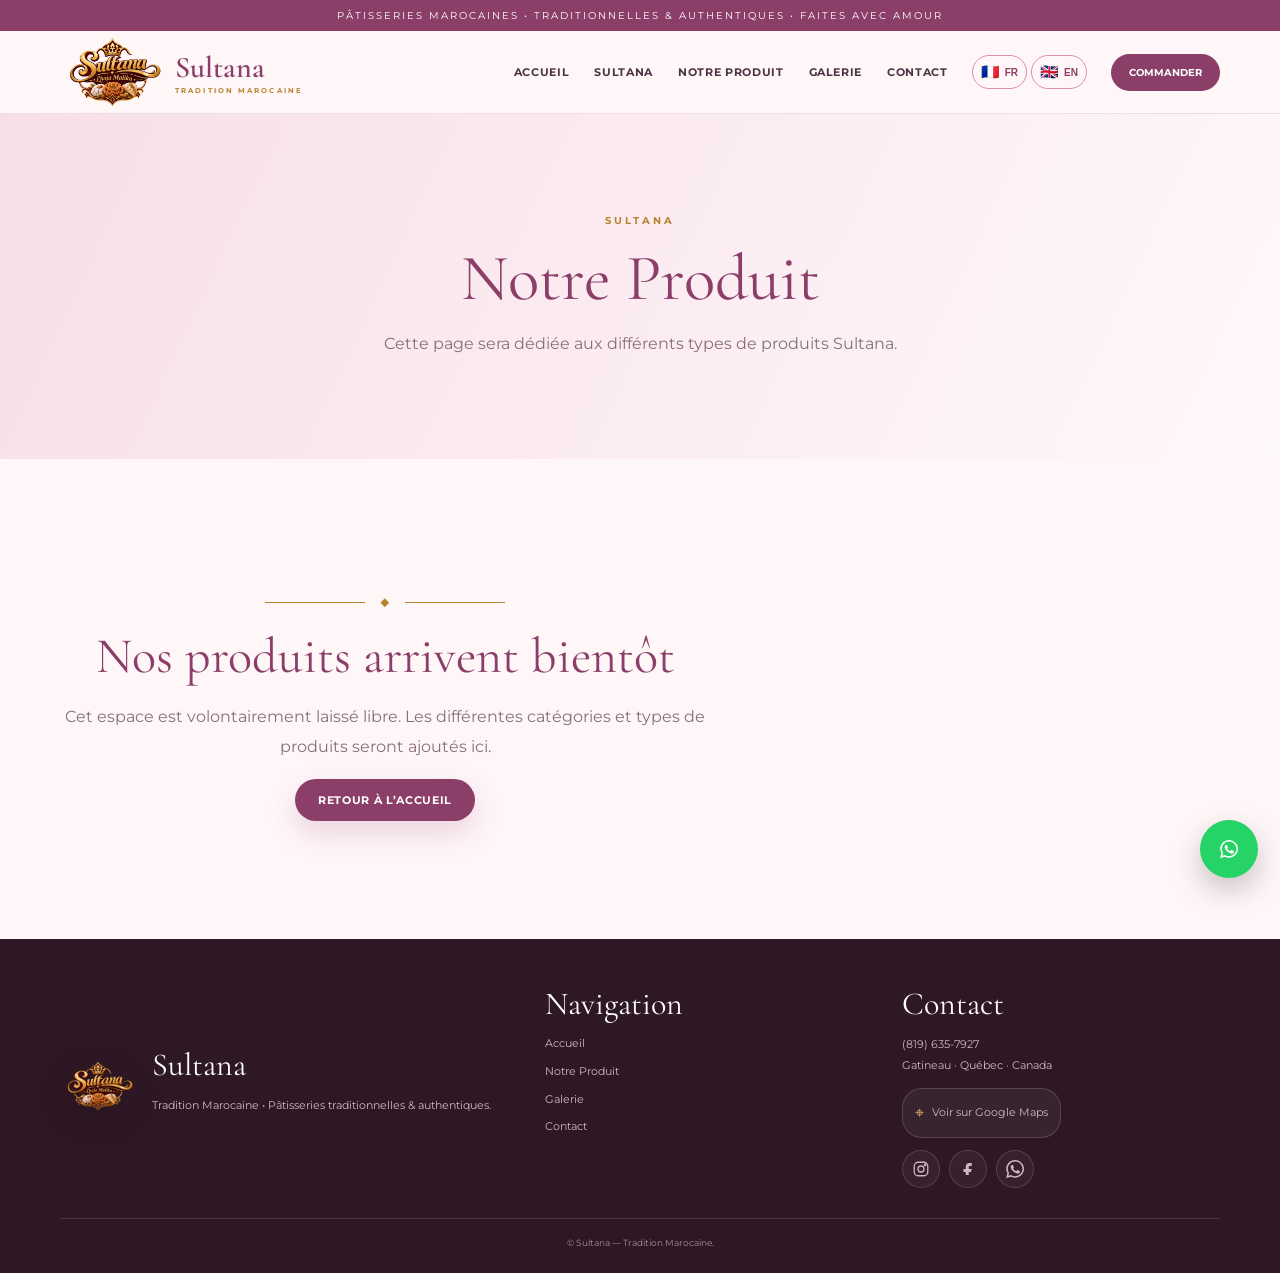
==== produit.html @ 3075e571 "final angfr" ====
<!DOCTYPE html>
<html lang="fr">
<head>
<meta charset="UTF-8"><meta name="viewport" content="width=device-width,initial-scale=1">
<title>Notre Produit — Sultana</title>
<link rel="preconnect" href="https://fonts.googleapis.com"><link rel="preconnect" href="https://fonts.gstatic.com" crossorigin>
<link href="https://fonts.googleapis.com/css2?family=Cormorant+Garamond:wght@400;500;600;700&family=Montserrat:wght@400;500;600;700&family=Great+Vibes&display=swap" rel="stylesheet">
<link rel="stylesheet" href="css/style.css">
</head>
<body>
<div class="topbar" data-i18n="top">PÂTISSERIES MAROCAINES • TRADITIONNELLES & AUTHENTIQUES • FAITES AVEC AMOUR</div>
<nav class="nav"><div class="container nav-inner">
<a class="brand" href="index.html"><img src="images/sultana-logo.png" alt="Sultana"><div class="brand-title">Sultana<small>TRADITION MAROCAINE</small></div></a>
<button class="menu-toggle" type="button" aria-label="Ouvrir le menu" aria-expanded="false">☰</button>
<div class="menu"><a href="index.html" data-i18n="navHome">Accueil</a><a href="index.html#sultana" data-i18n="navAbout">Sultana</a><a href="produit.html" data-i18n="navProducts">Notre Produit</a><a href="index.html#galerie" data-i18n="navGallery">Galerie</a><a href="index.html#contact" data-i18n="navContact">Contact</a></div>
<div class="lang" aria-label="Language"><button data-lang="fr" aria-label="Français">🇫🇷 <span>FR</span></button><button data-lang="en" aria-label="English">🇬🇧 <span>EN</span></button></div><a class="cta" href="index.html#contact" data-i18n="navOrder">Commander</a>
</div></nav>

<section class="page-hero"><div class="container"><div class="eyebrow">SULTANA</div><h1 data-i18n="productsHero">Notre Produit</h1><p data-i18n="productsIntro">Cette page sera dédiée aux différents types de produits Sultana.</p></div></section>
<section class="section empty-products"><div class="container"><div class="empty-inner">
<div class="ornament">◆</div><h2 data-i18n="coming">Nos produits arrivent bientôt</h2><p data-i18n="comingText">Cet espace est volontairement laissé libre. Les différentes catégories et types de produits seront ajoutés ici.</p>
<a class="btn btn-primary" href="index.html" data-i18n="back">Retour à l’accueil</a>
</div></div></section>

<footer><div class="container">
<div class="footer-grid">
<div class="footer-brand"><img src="images/sultana-logo.png" alt="Sultana"><div><h3>Sultana</h3><p data-i18n="footerDesc">Tradition Marocaine • Pâtisseries traditionnelles & authentiques.</p></div></div>
<div><h3 data-i18n="footerNav">Navigation</h3><div class="footer-links"><a href="index.html" data-i18n="navHome">Accueil</a><a href="produit.html" data-i18n="navProducts">Notre Produit</a><a href="index.html#galerie" data-i18n="navGallery">Galerie</a><a href="index.html#contact" data-i18n="navContact">Contact</a></div></div>
<div><h3 data-i18n="footerContact">Contact</h3><p>(819) 635-7927<br>Gatineau · Québec · Canada</p><div class="footer-actions"><a class="footer-map" href="https://www.google.com/maps/search/?api=1&query=745+chemin+Aylmer+local+101B+Gatineau+Quebec+Canada" target="_blank" rel="noopener" data-i18n="footerMapLink">Voir sur Google Maps</a><div class="socials" aria-label="Social media"><a href="https://www.instagram.com/" target="_blank" rel="noopener" aria-label="Instagram" title="Instagram"><svg viewBox="0 0 24 24" aria-hidden="true"><rect x="3" y="3" width="18" height="18" rx="5"></rect><circle cx="12" cy="12" r="4"></circle><circle cx="17.5" cy="6.5" r="1"></circle></svg></a><a href="https://www.facebook.com/" target="_blank" rel="noopener" aria-label="Facebook" title="Facebook"><svg viewBox="0 0 24 24" aria-hidden="true"><path d="M14 8h3V4h-3c-3.1 0-5 1.9-5 5v3H6v4h3v4h4v-4h3l1-4h-4V9c0-.7.3-1 1-1Z"></path></svg></a><a class="social-wa" href="https://wa.me/18196357927" target="_blank" rel="noopener" aria-label="WhatsApp" title="WhatsApp"><svg viewBox="0 0 24 24" aria-hidden="true"><path d="M20.5 3.5A11.8 11.8 0 0 0 12.1 0C5.6 0 .3 5.3.3 11.8c0 2.1.5 4.1 1.6 5.9L.2 24l6.5-1.7a11.8 11.8 0 0 0 5.4 1.3h.1c6.5 0 11.8-5.3 11.8-11.8 0-3.1-1.2-6.1-3.5-8.3ZM12.1 21.6h-.1c-1.7 0-3.4-.5-4.8-1.4l-.3-.2-3.8 1 1-3.7-.2-.4a9.7 9.7 0 0 1-1.5-5.1c0-5.4 4.4-9.8 9.8-9.8 2.6 0 5.1 1 6.9 2.9a9.7 9.7 0 0 1 2.9 6.9c0 5.4-4.4 9.8-9.9 9.8Zm5.4-7.3c-.3-.2-1.7-.8-2-.9-.3-.1-.5-.2-.7.2-.2.3-.8.9-.9 1.1-.2.2-.3.2-.6.1-1.6-.8-2.6-1.4-3.6-3.2-.3-.5.3-.5.8-1.6.1-.2 0-.4 0-.5s-.7-1.7-1-2.3c-.3-.6-.5-.5-.7-.5h-.6c-.2 0-.5.1-.8.4-.3.3-1.1 1-1.1 2.4s1.1 2.8 1.2 3c.2.2 2.2 3.4 5.4 4.8.8.4 1.4.6 1.8.7.8.3 1.5.2 2 .1.6-.1 1.7-.7 1.9-1.3.2-.6.2-1.2.1-1.3-.1-.1-.3-.2-.6-.3Z"></path></svg></a></div></div></div>
</div>
<div class="copy">© <span data-year></span> Sultana — Tradition Marocaine.</div></div></footer>
<a class="floating-whatsapp" href="https://wa.me/18196357927" target="_blank" rel="noopener" aria-label="WhatsApp" title="WhatsApp"><svg viewBox="0 0 24 24" aria-hidden="true"><path d="M20.5 3.5A11.8 11.8 0 0 0 12.1 0C5.6 0 .3 5.3.3 11.8c0 2.1.5 4.1 1.6 5.9L.2 24l6.5-1.7a11.8 11.8 0 0 0 5.4 1.3h.1c6.5 0 11.8-5.3 11.8-11.8 0-3.1-1.2-6.1-3.5-8.3ZM12.1 21.6h-.1c-1.7 0-3.4-.5-4.8-1.4l-.3-.2-3.8 1 1-3.7-.2-.4a9.7 9.7 0 0 1-1.5-5.1c0-5.4 4.4-9.8 9.8-9.8 2.6 0 5.1 1 6.9 2.9a9.7 9.7 0 0 1 2.9 6.9c0 5.4-4.4 9.8-9.9 9.8Zm5.4-7.3c-.3-.2-1.7-.8-2-.9-.3-.1-.5-.2-.7.2-.2.3-.8.9-.9 1.1-.2.2-.3.2-.6.1-1.6-.8-2.6-1.4-3.6-3.2-.3-.5.3-.5.8-1.6.1-.2 0-.4 0-.5s-.7-1.7-1-2.3c-.3-.6-.5-.5-.7-.5h-.6c-.2 0-.5.1-.8.4-.3.3-1.1 1-1.1 2.4s1.1 2.8 1.2 3c.2.2 2.2 3.4 5.4 4.8.8.4 1.4.6 1.8.7.8.3 1.5.2 2 .1.6-.1 1.7-.7 1.9-1.3.2-.6.2-1.2.1-1.3-.1-.1-.3-.2-.6-.3Z"></path></svg></a>
<script src="js/script.js"></script>
</body></html>
---- css/style.css ----
:root{
 --mauve:#8b3f68;--mauve2:#a95782;--rose:#d98faf;--roseLight:#f3d5e1;
 --gold:#b8832f;--goldLight:#d9ad62;--cream:#fff6f8;--paper:#fffafd;
 --ink:#4b3544;--muted:#866f7c;--white:#fff;
 --shadow:0 22px 65px rgba(102,45,78,.14);
}
*{box-sizing:border-box}
html{scroll-behavior:smooth}
body{margin:0;background:var(--cream);color:var(--ink);font-family:Montserrat,Arial,sans-serif}
a{text-decoration:none;color:inherit}
img{display:block;max-width:100%}
.container{width:min(1160px,92%);margin:auto}
.topbar{background:var(--mauve);color:#fff;text-align:center;padding:9px;font-size:10px;letter-spacing:.2em}
.nav{position:sticky;top:0;z-index:100;background:rgba(255,246,248,.94);backdrop-filter:blur(15px);border-bottom:1px solid rgba(139,63,104,.13)}
.nav-inner{height:82px;display:flex;align-items:center;gap:24px}
.brand{display:flex;align-items:center;gap:10px;margin-right:auto}
.brand img{width:105px;height:78px;object-fit:contain;transition:.3s}
.brand-title{font:600 30px "Cormorant Garamond",serif;color:var(--mauve)}
.brand-title small{display:block;font:700 7px Montserrat,sans-serif;letter-spacing:.3em;color:var(--gold)}
.menu{display:flex;gap:25px;font-size:11px;font-weight:700;letter-spacing:.06em;text-transform:uppercase}.menu-toggle{display:none;border:1px solid var(--rose);background:#fff8fa;color:var(--mauve);width:42px;height:42px;border-radius:12px;font-size:22px;cursor:pointer;line-height:1}
.menu a:hover{color:var(--rose)}
.lang{display:flex;gap:4px}
.lang button{border:1px solid var(--rose);background:transparent;color:var(--mauve);border-radius:18px;padding:6px 9px;font-size:10px;font-weight:700;cursor:pointer}
.lang button.active,.lang button:hover{background:var(--mauve);color:white}
.cta{background:var(--mauve);color:#fff;padding:12px 18px;border-radius:25px;font-size:10px;font-weight:700;text-transform:uppercase}
.hero{min-height:740px;overflow:hidden;background:linear-gradient(115deg,#f7dfe8,#fff8fa 52%,#ead7e3)}
.hero-inner{display:grid;grid-template-columns:1fr 1fr;gap:55px;align-items:center;padding:72px 0}
.eyebrow{font-size:10px;letter-spacing:.3em;text-transform:uppercase;color:var(--gold);font-weight:700}
.hero h1{font:500 clamp(72px,9vw,125px)/.72 "Cormorant Garamond",serif;color:var(--mauve);margin:22px 0 10px}
.script{display:block;margin-left:65px;color:var(--gold);font:58px "Great Vibes",cursive}
.hero h2,.section-head h2{font-family:"Cormorant Garamond",serif;color:var(--mauve)}
.hero h2{font-size:29px;letter-spacing:.15em}
.hero p{line-height:1.9;color:var(--muted);max-width:550px}
.ornament{text-align:center;color:var(--gold);margin:15px 0}
.ornament:before,.ornament:after{content:"";display:inline-block;width:100px;height:1px;background:var(--gold);vertical-align:middle;margin:0 15px}
.actions{display:flex;gap:12px;flex-wrap:wrap;margin-top:25px}
.btn{display:inline-block;padding:14px 23px;border-radius:28px;font-size:11px;font-weight:700;text-transform:uppercase;letter-spacing:.06em;transition:.3s}
.btn-primary{background:var(--mauve);color:#fff;box-shadow:0 12px 28px rgba(139,63,104,.18)}
.btn-secondary{border:1px solid var(--gold);color:var(--mauve);background:#fff9fb}
.btn:hover{transform:translateY(-3px);box-shadow:0 15px 30px rgba(139,63,104,.2)}
.hero-photo{position:relative}
.hero-photo img{width:100%;height:560px;object-fit:cover;border-radius:230px 230px 18px 18px;border:7px solid rgba(255,255,255,.7);box-shadow:var(--shadow);animation:float 6s ease-in-out infinite}
.seal{position:absolute;right:-10px;bottom:25px;width:120px;height:120px;border-radius:50%;background:var(--mauve);border:4px solid var(--goldLight);color:white;display:grid;place-items:center;text-align:center;font:18px/1 "Cormorant Garamond",serif}
.section{padding:95px 0}
.section-head{text-align:center;margin-bottom:45px}
.section-head h2{font-size:55px;font-weight:500;margin:8px 0}
.section-head p{max-width:650px;margin:auto;line-height:1.8;color:var(--muted)}
.about{background:#fff8fa}
.about-grid{display:grid;grid-template-columns:1fr 1fr;gap:55px;align-items:center}
.about-img{border-radius:16px;overflow:hidden;box-shadow:var(--shadow)}
.about-img img{height:500px;width:100%;object-fit:cover}
.about-copy h3{font:45px "Cormorant Garamond",serif;color:var(--mauve);margin:0 0 15px}
.about-copy p{line-height:1.9;color:var(--muted)}
.features{display:grid;grid-template-columns:repeat(5,1fr)}
.feature{text-align:center;padding:25px 12px;border-right:1px solid #e2ccd7}
.feature:last-child{border:0}
.icon{width:62px;height:62px;margin:auto auto 14px;border-radius:50%;display:grid;place-items:center;background:var(--mauve);border:2px solid var(--goldLight);color:white;font-size:23px;transition:.3s}
.feature:hover .icon{transform:translateY(-5px);background:var(--rose)}
.feature h4{font:21px "Cormorant Garamond",serif;color:var(--mauve);margin:0 0 5px}
.feature p{font-size:10px;line-height:1.6;color:var(--muted)}
.product-teaser{background:linear-gradient(180deg,#f6e2ea,#fff8fa)}
.teaser-grid{display:grid;grid-template-columns:repeat(3,1fr);gap:20px}
.teaser{background:white;border:1px solid #ecd9e2;border-radius:15px;padding:30px;text-align:center;transition:.3s}
.teaser:hover{transform:translateY(-7px);box-shadow:var(--shadow)}
.teaser h3{font:32px "Cormorant Garamond",serif;color:var(--mauve);margin:0 0 8px}
.teaser p{font-size:12px;color:var(--muted);line-height:1.7}
.center{text-align:center;margin-top:35px}
.gallery{display:grid;grid-template-columns:2fr 1fr 1fr;grid-template-rows:240px 240px;gap:12px}
.gallery img{width:100%;height:100%;object-fit:cover;border-radius:12px;transition:.4s}
.gallery img:hover{transform:scale(1.025)}
.banner{background:var(--mauve);color:#fff;padding:50px 0}
.banner-inner{display:flex;justify-content:space-between;align-items:center;gap:30px}
.banner h2{font:44px "Cormorant Garamond",serif;margin:0}
.banner p{color:#efdce6}
.banner .btn{background:white;color:var(--mauve)}
.contact{background:#fff8fa}
.contact-grid{display:grid;grid-template-columns:1fr 1fr;gap:35px}
.box{padding:38px;background:#f7e8ef;border:1px solid #e7ccd9;border-radius:18px}
.box h3{font:38px "Cormorant Garamond",serif;color:var(--mauve);margin:0 0 20px}
.row{display:flex;gap:14px;margin:17px 0}
.row b{display:block;font-size:11px;color:var(--mauve);text-transform:uppercase}
.row span{font-size:12px;line-height:1.6;color:var(--muted)}
form{display:grid;gap:12px}
input,textarea{padding:14px;border:1px solid #dfc7d3;border-radius:8px;background:#fffafd;font:inherit}
textarea{min-height:125px;resize:vertical}
footer{background:#2e1825;color:#ead8e1;padding:45px 0 25px}
.footer-grid{display:grid;grid-template-columns:1.4fr 1fr 1fr;gap:40px}
footer h3{font:32px "Cormorant Garamond",serif;color:white;margin:0 0 10px}
footer p,footer a{font-size:11px;line-height:1.9;color:#cdb8c2}
.copy{text-align:center;border-top:1px solid rgba(255,255,255,.12);margin-top:30px;padding-top:18px;font-size:9px;color:#a9919b}
.page-hero{background:linear-gradient(115deg,#f7dfe8,#fff8fa);padding:100px 0;text-align:center}
.page-hero h1{font:65px "Cormorant Garamond",serif;color:var(--mauve);margin:12px 0}
.page-hero p{color:var(--muted);max-width:650px;margin:auto;line-height:1.8}
.empty-products{min-height:480px;display:grid;place-items:center;text-align:center}
.empty-products .empty-inner{max-width:650px}
.empty-products h2{font:50px "Cormorant Garamond",serif;color:var(--mauve);margin:0 0 10px}
.empty-products p{color:var(--muted);line-height:1.9}
@keyframes float{0%,100%{transform:translateY(0)}50%{transform:translateY(-9px)}}
@keyframes up{from{opacity:0;transform:translateY(25px)}to{opacity:1;transform:none}}
.hero-inner>div:first-child,.page-hero>*{animation:up .8s ease both}
@media(max-width:900px){
 .menu-toggle{display:flex;align-items:center;justify-content:center}.menu{display:none;position:absolute;top:72px;left:4%;right:4%;flex-direction:column;gap:0;background:rgba(255,246,248,.98);backdrop-filter:blur(18px);border:1px solid rgba(139,63,104,.15);border-radius:0 0 18px 18px;box-shadow:0 18px 40px rgba(102,45,78,.15);overflow:hidden}.menu.open{display:flex}.menu a{padding:16px 20px;border-bottom:1px solid rgba(139,63,104,.10)}.menu a:last-child{border-bottom:0}.nav-inner{height:72px}.hero-inner,.about-grid,.contact-grid{grid-template-columns:1fr}.hero{text-align:center}.hero p{margin:auto}.script{margin-left:0}.hero-photo{max-width:600px;margin:auto}.features{grid-template-columns:repeat(2,1fr)}.feature{border-bottom:1px solid #e2ccd7}.teaser-grid{grid-template-columns:1fr}.banner-inner{flex-direction:column;text-align:center}.footer-grid{grid-template-columns:1fr 1fr}
}
@media(max-width:560px){
 .nav-inner{gap:8px}.brand{min-width:0}.brand-title{font-size:27px}.brand img{width:47px;height:47px}.lang button{padding:5px 7px}.cta{display:none}.hero-inner{padding:55px 0}.hero-photo img{height:400px}.section{padding:70px 0}.section-head h2{font-size:44px}.features{grid-template-columns:1fr}.gallery{grid-template-columns:1fr 1fr;grid-template-rows:180px 180px 180px}.gallery img:first-child{grid-column:1/3}.footer-grid{grid-template-columns:1fr}.page-hero h1{font-size:50px}
}

.lang button{
  min-width:38px;
  height:34px;
  padding:5px 8px;
  border-radius:20px;
  display:flex;
  align-items:center;
  justify-content:center;
  gap:5px;
  font-size:15px;
}
.lang button span{font-size:10px;font-weight:700}
@media(max-width:560px){
 .brand img{width:82px;height:64px}
 .brand-title{font-size:28px}
}

/* Premium footer + mobile image adjustments */
.footer-brand{display:flex;align-items:center;gap:16px}.footer-brand img{width:76px;height:76px;object-fit:contain;filter:drop-shadow(0 8px 18px rgba(0,0,0,.18))}.footer-links{display:grid;gap:7px}.footer-links a{transition:.25s}.footer-links a:hover{color:#fff;transform:translateX(4px)}.footer-actions{margin-top:12px}.footer-map{display:inline-flex;align-items:center;gap:8px;padding:9px 12px;border:1px solid rgba(255,255,255,.15);border-radius:20px;background:rgba(255,255,255,.05);transition:.25s}.footer-map:before{content:'⌖';font-size:16px;color:var(--goldLight)}.footer-map:hover{background:rgba(255,255,255,.1);color:#fff}.socials{display:flex;gap:9px;margin-top:12px}.socials a{width:38px;height:38px;border:1px solid rgba(255,255,255,.15);border-radius:50%;display:grid;place-items:center;background:rgba(255,255,255,.04);transition:.25s}.socials a:hover{transform:translateY(-3px);background:var(--mauve2);color:#fff}.socials svg,.floating-whatsapp svg{width:18px;height:18px;fill:none;stroke:currentColor;stroke-width:1.7}.socials a:nth-child(2) svg{fill:currentColor;stroke:none}.socials .social-wa svg,.floating-whatsapp svg{fill:currentColor;stroke:none}.floating-whatsapp{position:fixed;right:22px;bottom:22px;width:58px;height:58px;border-radius:50%;display:grid;place-items:center;background:#25d366;color:#fff;box-shadow:0 12px 30px rgba(0,0,0,.22);z-index:120;animation:pulseWa 2.5s infinite}.floating-whatsapp:hover{transform:translateY(-3px)}@keyframes pulseWa{0%,100%{box-shadow:0 12px 30px rgba(0,0,0,.22),0 0 0 0 rgba(37,211,102,.35)}50%{box-shadow:0 12px 30px rgba(0,0,0,.22),0 0 0 12px rgba(37,211,102,0)}}
@media(max-width:900px){.hero-photo img{height:auto;max-height:560px;object-fit:contain;border-radius:28px;border-width:4px}.about-img img{height:auto;max-height:520px;object-fit:contain}.gallery{grid-template-columns:1fr 1fr;grid-template-rows:auto}.gallery img{height:210px;object-fit:cover}.gallery img:first-child{grid-column:1/3;height:280px}.footer-brand{align-items:flex-start}.floating-whatsapp{right:16px;bottom:16px;width:54px;height:54px}}
@media(max-width:560px){.hero-inner{padding:38px 0 50px}.hero-photo{width:100%;max-width:430px}.hero-photo img{width:100%;height:auto;max-height:none;object-fit:contain;border-radius:24px;padding:4px}.seal{width:88px;height:88px;right:4px;bottom:12px;font-size:14px}.about-img img{height:auto;max-height:none;object-fit:contain}.gallery{gap:8px}.gallery img{height:170px}.gallery img:first-child{height:235px}.footer-brand img{width:64px;height:64px}.footer-brand{gap:10px}.footer-grid{gap:28px}.floating-whatsapp{width:52px;height:52px;right:14px;bottom:14px}}
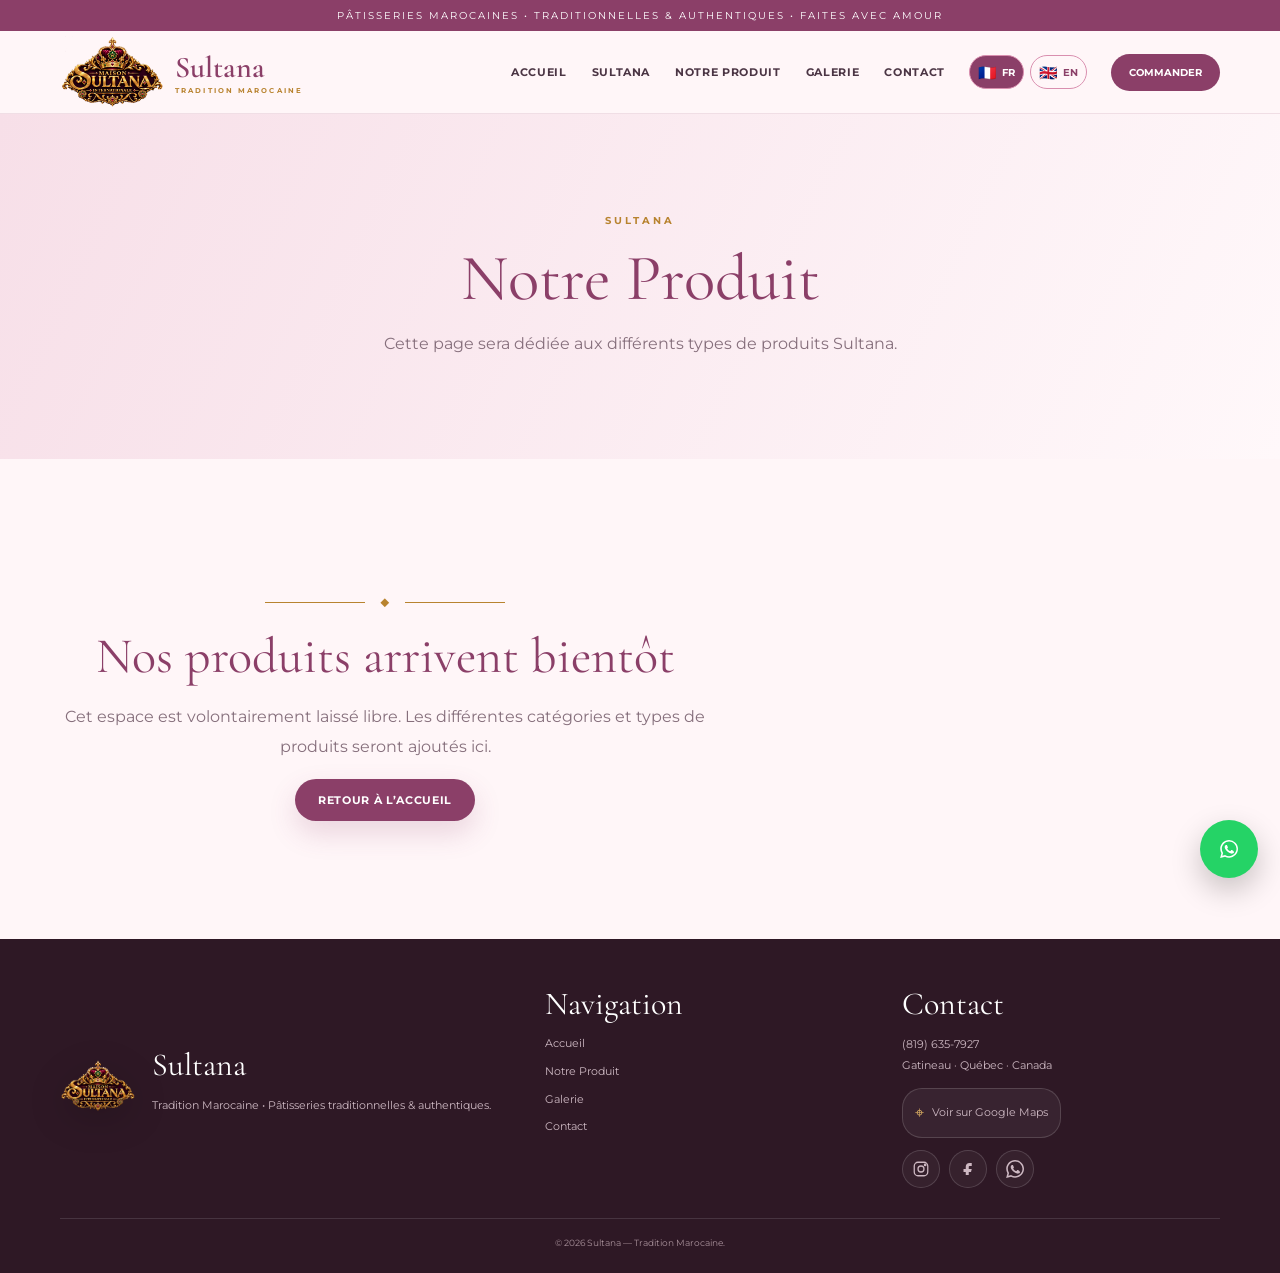
==== commit bb3136d4: "new v" ====
--- a/produit.html
+++ b/produit.html
@@ -2,23 +2,72 @@
 <html lang="fr">
 <head>
 <meta charset="UTF-8"><meta name="viewport" content="width=device-width,initial-scale=1">
-<title>Notre Produit — Sultana</title>
+<meta name="description" content="Découvrez l'univers des pâtisseries marocaines de Maison Sultana : gâteaux traditionnels, créations de prestige et spécialités marocaines.">
+<meta name="keywords" content="produits Maison Sultana, gâteaux marocains, pâtisseries marocaines, corne de gazelle, ghriba, fekkas, pâtisserie marocaine prestige">
+<meta name="author" content="Maison Sultana — Tradition Marocaine">
+<meta name="robots" content="index, follow, max-image-preview:large, max-snippet:-1, max-video-preview:-1">
+<meta name="theme-color" content="#9f767c">
+<link rel="canonical" href="https://sultana.ma/produit.html">
+<meta property="og:type" content="website">
+<meta property="og:locale" content="fr_CA">
+<meta property="og:site_name" content="Maison Sultana">
+<meta property="og:title" content="Produits | Maison Sultana — Pâtisseries marocaines">
+<meta property="og:description" content="Explorez les spécialités et créations de Maison Sultana, pâtisserie marocaine traditionnelle et de prestige.">
+<meta property="og:url" content="https://sultana.ma/produit.html">
+<meta property="og:image" content="https://sultana.ma/images/sultana-hero.png">
+<meta name="twitter:card" content="summary_large_image">
+<meta name="twitter:title" content="Produits | Maison Sultana">
+<meta name="twitter:description" content="Pâtisseries marocaines traditionnelles et créations de prestige.">
+<meta name="twitter:image" content="https://sultana.ma/images/sultana-hero.png">
+<link rel="alternate" hreflang="fr" href="https://sultana.ma/produit.html">
+<link rel="alternate" hreflang="en" href="https://sultana.ma/produit.html?lang=en">
+<link rel="alternate" hreflang="x-default" href="https://sultana.ma/produit.html">
+<title>Produits | Maison Sultana — Pâtisseries marocaines</title>
 <link rel="preconnect" href="https://fonts.googleapis.com"><link rel="preconnect" href="https://fonts.gstatic.com" crossorigin>
 <link href="https://fonts.googleapis.com/css2?family=Cormorant+Garamond:wght@400;500;600;700&family=Montserrat:wght@400;500;600;700&family=Great+Vibes&display=swap" rel="stylesheet">
 <link rel="stylesheet" href="css/style.css">
+
+<script type="application/ld+json">
+{
+  "@context": "https://schema.org",
+  "@type": "CollectionPage",
+  "name": "Nos Pâtisseries Marocaines — Maison Sultana",
+  "description": "Catalogue des pâtisseries marocaines traditionnelles et de prestige de Maison Sultana.",
+  "url": "https://sultana.ma/produit.html",
+  "isPartOf": {
+    "@type": "WebSite",
+    "name": "Maison Sultana",
+    "url": "https://sultana.ma/"
+  }
+}
+</script>
+<link rel="manifest" href="site.webmanifest">
+<script type="application/ld+json">
+{
+  "@context":"https://schema.org",
+  "@type":"BreadcrumbList",
+  "itemListElement":[
+    {"@type":"ListItem","position":1,"name":"Accueil","item":"https://sultana.ma/"},
+    {"@type":"ListItem","position":2,"name":"Nos Pâtisseries Marocaines","item":"https://sultana.ma/produit.html"}
+  ]
+}
+</script>
 </head>
 <body>
 <div class="topbar" data-i18n="top">PÂTISSERIES MAROCAINES • TRADITIONNELLES & AUTHENTIQUES • FAITES AVEC AMOUR</div>
 <nav class="nav"><div class="container nav-inner">
 <a class="brand" href="index.html"><img src="images/sultana-logo.png" alt="Sultana"><div class="brand-title">Sultana<small>TRADITION MAROCAINE</small></div></a>
 <button class="menu-toggle" type="button" aria-label="Ouvrir le menu" aria-expanded="false">☰</button>
-<div class="menu"><a href="index.html" data-i18n="navHome">Accueil</a><a href="index.html#sultana" data-i18n="navAbout">Sultana</a><a href="produit.html" data-i18n="navProducts">Notre Produit</a><a href="index.html#galerie" data-i18n="navGallery">Galerie</a><a href="index.html#contact" data-i18n="navContact">Contact</a></div>
-<div class="lang" aria-label="Language"><button data-lang="fr" aria-label="Français">🇫🇷 <span>FR</span></button><button data-lang="en" aria-label="English">🇬🇧 <span>EN</span></button></div><a class="cta" href="index.html#contact" data-i18n="navOrder">Commander</a>
+<div class="menu"><a href="index.html" data-i18n="navHome">Accueil</a><a href="index.html#sultana" data-i18n="navAbout">Sultana</a><a href="produit.html" data-i18n="navProducts">Nos Pâtisseries Marocaines</a><a href="index.html#galerie" data-i18n="navGallery">Galerie</a><a href="index.html#contact" data-i18n="navContact">Contact</a></div>
+<div class="lang" aria-label="Choisir la langue">
+<button class="lang-btn" data-lang="fr" aria-label="Français" title="Français">🇫🇷 <span>FR</span></button>
+<button class="lang-btn" data-lang="en" aria-label="English" title="English">🇬🇧 <span>EN</span></button>
+</div><a class="cta" href="index.html#contact" data-i18n="navOrder">Commander</a>
 </div></nav>
 
-<section class="page-hero"><div class="container"><div class="eyebrow">SULTANA</div><h1 data-i18n="productsHero">Notre Produit</h1><p data-i18n="productsIntro">Cette page sera dédiée aux différents types de produits Sultana.</p></div></section>
+<section class="page-hero"><div class="container"><div class="eyebrow">SULTANA</div><h1 data-i18n="productsHero">Notre Produit</h1><p data-i18n="productsIntro">Découvrez l’univers des gâteaux marocains traditionnels et de prestige de Maison Sultana, producteur et distributeur à Gatineau, Québec.</p></div></section>
 <section class="section empty-products"><div class="container"><div class="empty-inner">
-<div class="ornament">◆</div><h2 data-i18n="coming">Nos produits arrivent bientôt</h2><p data-i18n="comingText">Cet espace est volontairement laissé libre. Les différentes catégories et types de produits seront ajoutés ici.</p>
+<div class="ornament">◆</div><h2 data-i18n="coming">Nos pâtisseries marocaines arrivent bientôt</h2><p data-i18n="comingText">Notre catalogue de gâteaux marocains, spécialités traditionnelles et créations de prestige sera bientôt disponible.</p>
 <a class="btn btn-primary" href="index.html" data-i18n="back">Retour à l’accueil</a>
 </div></div></section>
 
--- a/css/style.css
+++ b/css/style.css
@@ -24,7 +24,14 @@
 .lang button{border:1px solid var(--rose);background:transparent;color:var(--mauve);border-radius:18px;padding:6px 9px;font-size:10px;font-weight:700;cursor:pointer}
 .lang button.active,.lang button:hover{background:var(--mauve);color:white}
 .cta{background:var(--mauve);color:#fff;padding:12px 18px;border-radius:25px;font-size:10px;font-weight:700;text-transform:uppercase}
-.hero{min-height:740px;overflow:hidden;background:linear-gradient(115deg,#f7dfe8,#fff8fa 52%,#ead7e3)}
+.hero{min-height:740px;overflow:hidden;position:relative;background-image:linear-gradient(rgba(24,10,22,.48),rgba(24,10,22,.62)),url("../images/hero-background.png");background-size:cover;background-position:center;background-repeat:no-repeat}
+.hero-inner{position:relative;z-index:2}
+.hero-content{position:relative;z-index:3}
+.hero h1{color:#fff;text-shadow:0 3px 18px rgba(0,0,0,.35)}
+.hero h2{color:#fff;text-shadow:0 2px 12px rgba(0,0,0,.3)}
+.hero p{color:rgba(255,255,255,.92);text-shadow:0 1px 8px rgba(0,0,0,.35)}
+.hero .eyebrow{color:#f1d08a}
+.hero .script{color:#e4bd6b}
 .hero-inner{display:grid;grid-template-columns:1fr 1fr;gap:55px;align-items:center;padding:72px 0}
 .eyebrow{font-size:10px;letter-spacing:.3em;text-transform:uppercase;color:var(--gold);font-weight:700}
 .hero h1{font:500 clamp(72px,9vw,125px)/.72 "Cormorant Garamond",serif;color:var(--mauve);margin:22px 0 10px}
@@ -127,3 +134,154 @@
 .footer-brand{display:flex;align-items:center;gap:16px}.footer-brand img{width:76px;height:76px;object-fit:contain;filter:drop-shadow(0 8px 18px rgba(0,0,0,.18))}.footer-links{display:grid;gap:7px}.footer-links a{transition:.25s}.footer-links a:hover{color:#fff;transform:translateX(4px)}.footer-actions{margin-top:12px}.footer-map{display:inline-flex;align-items:center;gap:8px;padding:9px 12px;border:1px solid rgba(255,255,255,.15);border-radius:20px;background:rgba(255,255,255,.05);transition:.25s}.footer-map:before{content:'⌖';font-size:16px;color:var(--goldLight)}.footer-map:hover{background:rgba(255,255,255,.1);color:#fff}.socials{display:flex;gap:9px;margin-top:12px}.socials a{width:38px;height:38px;border:1px solid rgba(255,255,255,.15);border-radius:50%;display:grid;place-items:center;background:rgba(255,255,255,.04);transition:.25s}.socials a:hover{transform:translateY(-3px);background:var(--mauve2);color:#fff}.socials svg,.floating-whatsapp svg{width:18px;height:18px;fill:none;stroke:currentColor;stroke-width:1.7}.socials a:nth-child(2) svg{fill:currentColor;stroke:none}.socials .social-wa svg,.floating-whatsapp svg{fill:currentColor;stroke:none}.floating-whatsapp{position:fixed;right:22px;bottom:22px;width:58px;height:58px;border-radius:50%;display:grid;place-items:center;background:#25d366;color:#fff;box-shadow:0 12px 30px rgba(0,0,0,.22);z-index:120;animation:pulseWa 2.5s infinite}.floating-whatsapp:hover{transform:translateY(-3px)}@keyframes pulseWa{0%,100%{box-shadow:0 12px 30px rgba(0,0,0,.22),0 0 0 0 rgba(37,211,102,.35)}50%{box-shadow:0 12px 30px rgba(0,0,0,.22),0 0 0 12px rgba(37,211,102,0)}}
 @media(max-width:900px){.hero-photo img{height:auto;max-height:560px;object-fit:contain;border-radius:28px;border-width:4px}.about-img img{height:auto;max-height:520px;object-fit:contain}.gallery{grid-template-columns:1fr 1fr;grid-template-rows:auto}.gallery img{height:210px;object-fit:cover}.gallery img:first-child{grid-column:1/3;height:280px}.footer-brand{align-items:flex-start}.floating-whatsapp{right:16px;bottom:16px;width:54px;height:54px}}
 @media(max-width:560px){.hero-inner{padding:38px 0 50px}.hero-photo{width:100%;max-width:430px}.hero-photo img{width:100%;height:auto;max-height:none;object-fit:contain;border-radius:24px;padding:4px}.seal{width:88px;height:88px;right:4px;bottom:12px;font-size:14px}.about-img img{height:auto;max-height:none;object-fit:contain}.gallery{gap:8px}.gallery img{height:170px}.gallery img:first-child{height:235px}.footer-brand img{width:64px;height:64px}.footer-brand{gap:10px}.footer-grid{gap:28px}.floating-whatsapp{width:52px;height:52px;right:14px;bottom:14px}}
+
+/* Final mobile navigation stability */
+.menu-toggle{flex:0 0 auto;position:relative;z-index:130;cursor:pointer}
+@media(max-width:900px){
+  .nav{position:relative;z-index:100}
+  .nav-inner{position:relative}
+  .menu{z-index:125}
+  .lang{position:relative;z-index:131;flex:0 0 auto}
+}
+@media(max-width:560px){
+  .nav-inner{gap:6px}
+  .brand{flex:1 1 auto;min-width:0}
+  .brand-title{font-size:24px;white-space:nowrap}
+  .brand img{width:70px;height:56px;flex:0 0 70px}
+  .menu-toggle{width:42px;height:42px;padding:0;font-size:23px}
+  .lang button{min-width:34px;height:32px;padding:4px 6px}
+  .lang button span{font-size:9px}
+}
+
+
+/* Instagram / Reels-style video gallery */
+.video-gallery{
+  display:grid;
+  grid-template-columns:repeat(3,minmax(0,1fr));
+  gap:22px;
+  align-items:start;
+}
+.video-card{
+  background:#fff;
+  border:1px solid #ecd9e2;
+  border-radius:20px;
+  padding:10px;
+  overflow:hidden;
+  box-shadow:0 18px 45px rgba(102,45,78,.12);
+}
+.video-card video{
+  display:block;
+  width:100%;
+  aspect-ratio:9 / 16;
+  height:auto;
+  object-fit:cover;
+  border-radius:14px;
+  background:#2e1825;
+  margin:0;
+}
+.video-caption{
+  padding:11px 6px 5px;
+  text-align:center;
+  color:var(--mauve);
+  font-family:"Cormorant Garamond",serif;
+  font-size:18px;
+}
+@media(max-width:900px){
+  .video-gallery{grid-template-columns:repeat(2,minmax(0,1fr));gap:15px}
+}
+@media(max-width:560px){
+  .video-gallery{grid-template-columns:1fr;gap:14px}
+  .video-card{max-width:390px;margin:auto}
+}
+
+/* Instagram / Reels portrait video gallery */
+.video-gallery{display:grid;grid-template-columns:repeat(3,minmax(0,1fr));gap:22px;align-items:start}
+.video-card{background:#fff;border-radius:22px;overflow:hidden;box-shadow:0 14px 40px rgba(0,0,0,.10);aspect-ratio:9/16}
+.video-card video{width:100%;height:100%;display:block;object-fit:cover;background:#1b1718}
+@media(max-width:900px){.video-gallery{grid-template-columns:repeat(2,minmax(0,1fr))}}
+@media(max-width:600px){.video-gallery{grid-template-columns:1fr;max-width:390px;margin:auto}}
+.map-container iframe{max-width:100%}
+.lang{display:flex;align-items:center;gap:6px}
+.lang-btn{border:0;background:transparent;cursor:pointer;font:inherit;display:inline-flex;align-items:center;gap:4px}
+
+/* FINAL HERO BACKGROUND OVERRIDE */
+header.hero{
+  background-image:linear-gradient(rgba(20,8,18,.42),rgba(20,8,18,.58)),url("../images/hero-background.png") !important;
+  background-size:cover !important;
+  background-position:center center !important;
+  background-repeat:no-repeat !important;
+}
+
+/* FINAL CLEAN LOOK — remove decorative contours and show full Reels frame on mobile */
+.hero-photo:before{
+  display:none !important;
+  border:0 !important;
+  content:none !important;
+}
+.video-gallery .video-card{
+  border:0 !important;
+  padding:0 !important;
+  border-radius:0 !important;
+  box-shadow:none !important;
+  background:transparent !important;
+  overflow:hidden !important;
+}
+.video-gallery .video-card video{
+  width:100% !important;
+  height:100% !important;
+  aspect-ratio:9 / 16 !important;
+  object-fit:cover !important;
+  border:0 !important;
+  border-radius:0 !important;
+  margin:0 !important;
+}
+/* On phones, preserve the entire 9:16 Instagram/Reels frame instead of cropping it. */
+@media (max-width:600px){
+  .video-gallery{
+    width:100% !important;
+    max-width:100% !important;
+    margin-left:0 !important;
+    margin-right:0 !important;
+    gap:18px !important;
+  }
+  .video-card{
+    width:100% !important;
+    max-width:none !important;
+    margin:0 !important;
+    aspect-ratio:9 / 16 !important;
+    background:#111 !important;
+  }
+  .video-card video{
+    width:100% !important;
+    height:100% !important;
+    aspect-ratio:9 / 16 !important;
+    object-fit:contain !important;
+    background:#111 !important;
+  }
+  .video-caption{
+    display:none !important;
+  }
+}
+
+
+/* SULTANA HERO — NO CONTOUR */
+.sultana-hero,
+.sultana-hero img,
+.hero img[src*="sultana-hero"],
+img[src*="sultana-hero.png"],
+.hero-photo,
+.hero-photo::before,
+.hero-photo::after,
+.sultana-hero::before,
+.sultana-hero::after{
+  border: none !important;
+  outline: none !important;
+  box-shadow: none !important;
+}
+.sultana-hero::before,
+.sultana-hero::after,
+.hero-photo::before,
+.hero-photo::after{
+  content: none !important;
+  display: none !important;
+}
